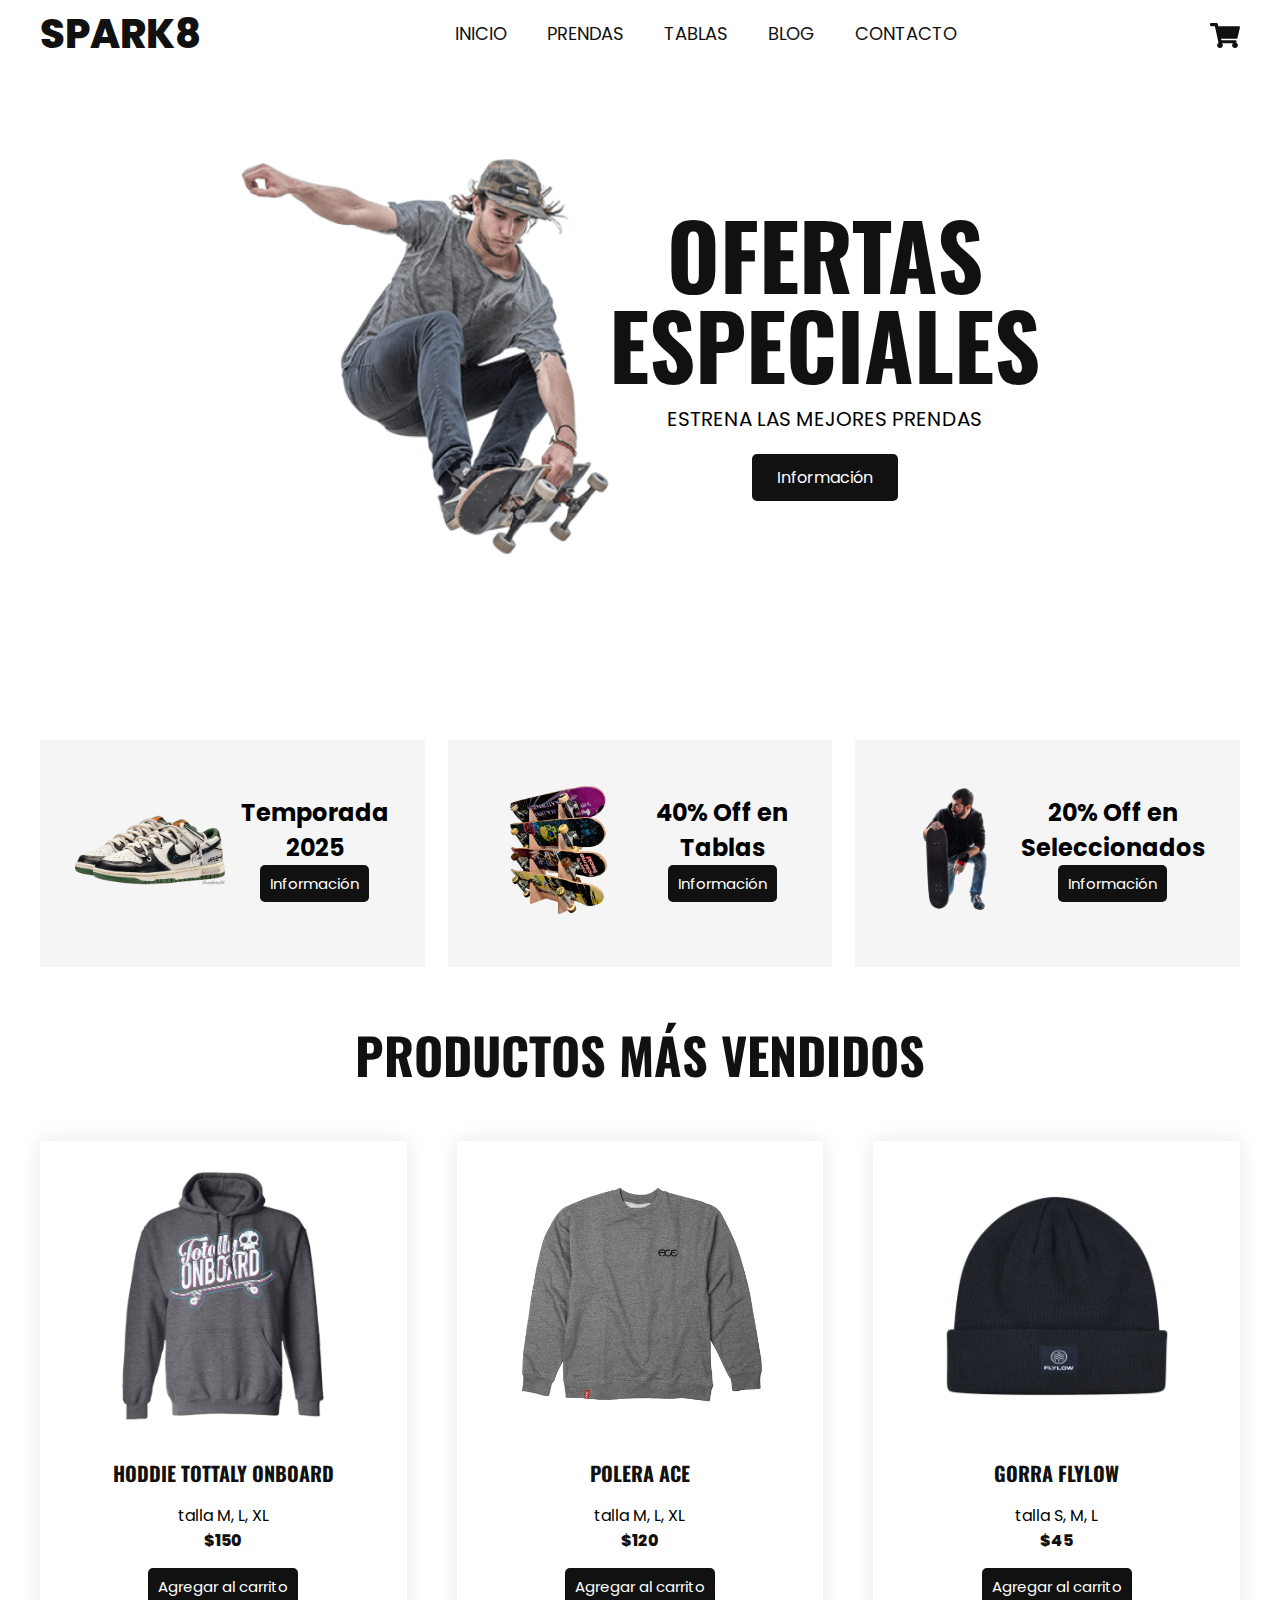
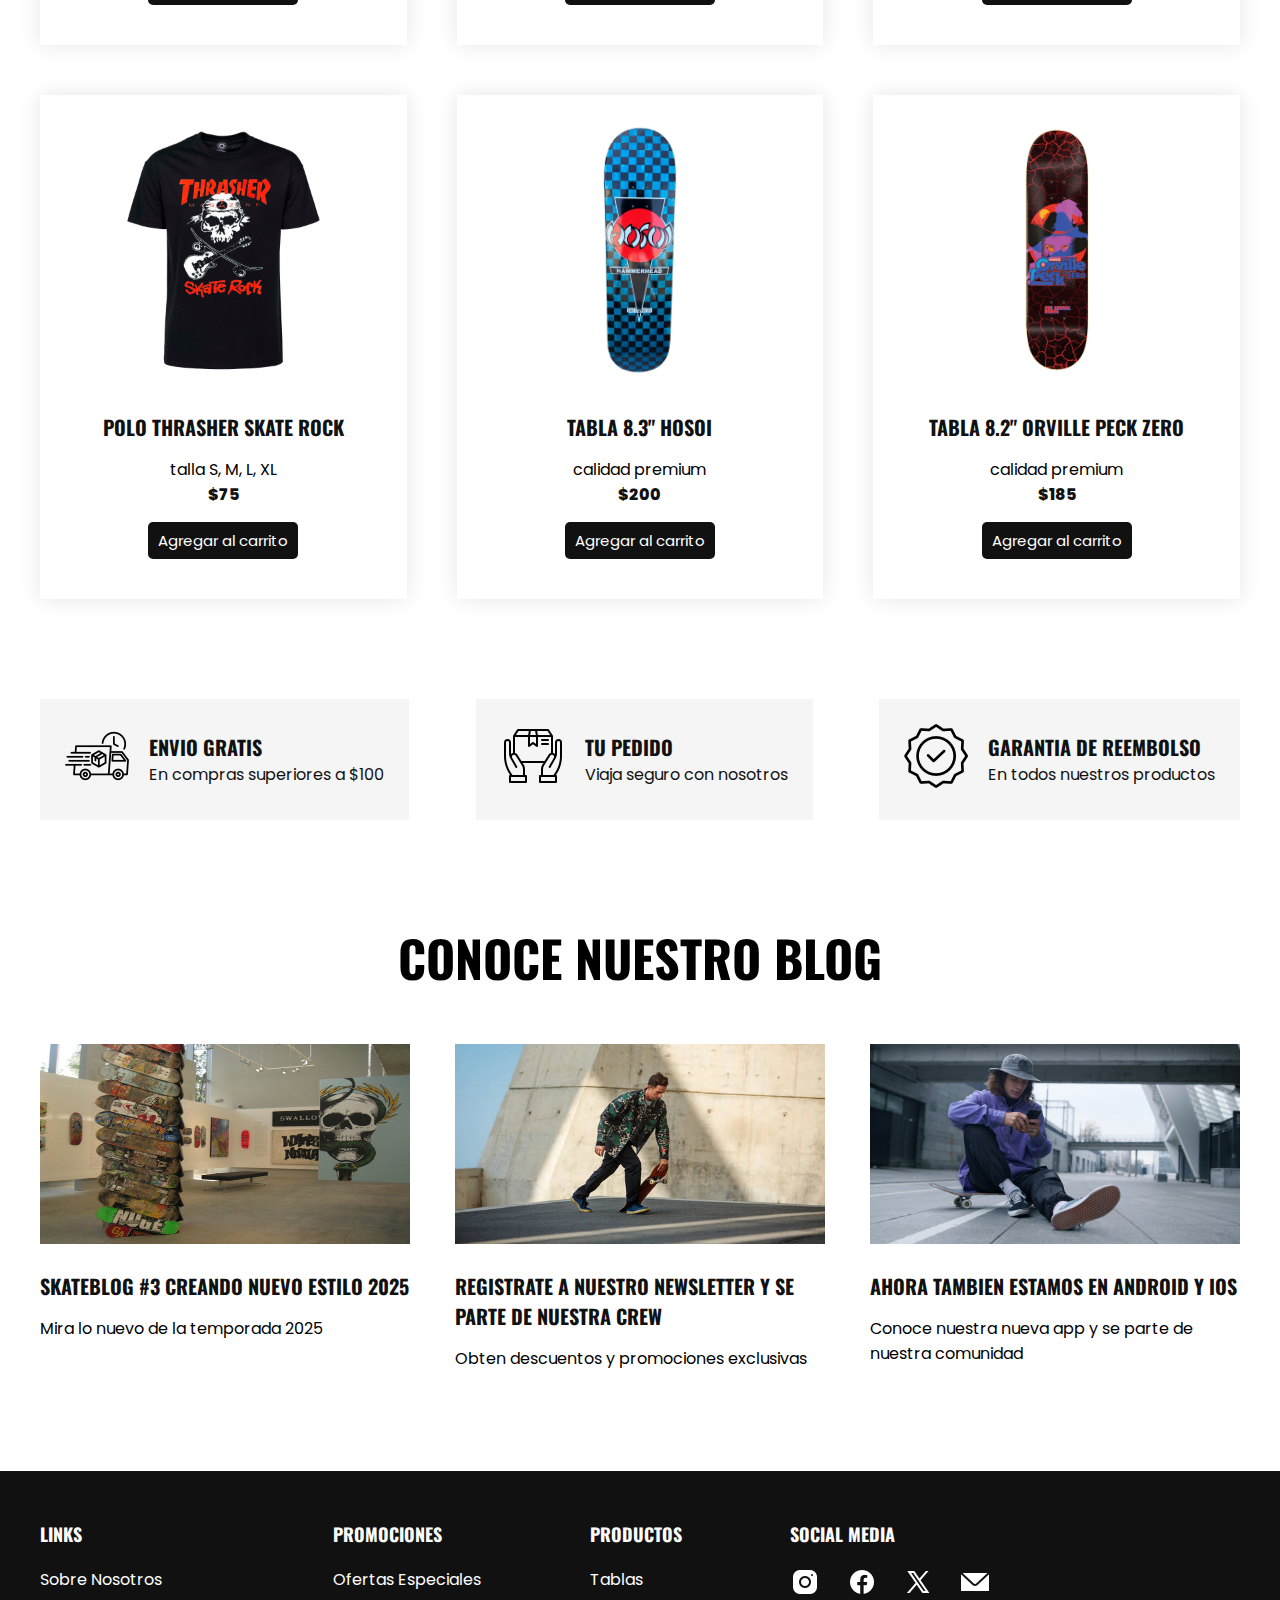
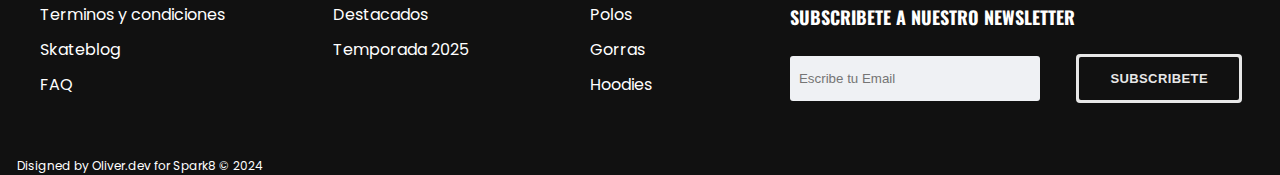
==== index.html @ 99cf5914 "primer commit" ====
<!DOCTYPE html>
<html data-bs-theme="light" lang="es">

<head>
    <meta charset="utf-8">
    <meta name="viewport" content="width=device-width, initial-scale=1.0, shrink-to-fit=no">
    <title>Tienda Skater Spark8</title>
    <link rel="stylesheet" href="/assets/bootstrap/css/bootstrap.min.css">
    <link rel="stylesheet" href="https://cdn.reflowhq.com/v2/toolkit.min.css">
    <link rel="stylesheet" href="/assets/css/styles.min.css">
    <link rel="stylesheet" href="https://cdnjs.cloudflare.com/ajax/libs/font-awesome/5.15.3/css/all.min.css">
</head>

<body>
    <header class="header">
        <div class="container menu"><a href="#" class="logo">Spark8</a><input type="checkbox" id="menu"><label
                for="menu"><img alt="menu" class="menu-icono"
                    src="/assets/img/menu.png?h=c4a8146c664221481c56585c663ed16e"></label>
            <nav class="navbar">
                <ul>
                    <li><a href="/index.html">Inicio</a></li>
                    <li><a href="/categoria/prendas.html">Prendas</a></li>
                    <li><a href="/categoria/tablas.html">Tablas</a></li>
                    <li><a href="#">Blog</a></li>
                    <li><a href="#">Contacto</a></li>
                </ul>
            </nav>
            <div>
                <ul>
                    <li class="submenu"><img src="/assets/img/car.svg?h=eb96ebd3ec2fdc50802e5269a2bd89b6"
                            id="img-carrito" alt="carrito">
                        <div id="carrito">
                            <div>
                                <table class="lista-carrito" id="lista-carrito">
                                    <thead>
                                        <tr>
                                            <th>Producto</th>
                                            <th>Nombre</th>
                                            <th>Precio</th>
                                            <th>Quitar</th>
                                        </tr>
                                    </thead>
                                    <tbody></tbody>
                                </table>
                            </div><a href="#" id="vaciar-carrito" class="btn-2">Vaciar Carrito</a>
                        </div>
                    </li>
                </ul>
            </div>
        </div>
        <div class="container header-content">
            <div class="header-img"><img src="/assets/img/right.png?h=c4a8146c664221481c56585c663ed16e" alt=""></div>
            <div class="header-text">
                <h1>Ofertas Especiales</h1>
                <p>Estrena las mejores prendas</p><a href="#" class="btn-1">Información</a>
            </div>
        </div>
    </header>
    <section class="ofert container">
        <div class="ofert-1">
            <div class="ofert-img"><img src="/assets/img/f1.png?h=c4a8146c664221481c56585c663ed16e" alt=""></div>
            <div class="ofert-text">
                <h2>Temporada 2025</h2><a href="#" class="btn-2">Información</a>
            </div>
        </div>
        <div class="ofert-1">
            <div class="ofert-img"><img src="/assets/img/f2.png?h=c4a8146c664221481c56585c663ed16e" alt=""></div>
            <div class="ofert-text">
                <h2>40% Off en Tablas</h2><a href="#" class="btn-2">Información</a>
            </div>
        </div>
        <div class="ofert-1">
            <div class="ofert-img"><img src="/assets/img/f3.png?h=c4a8146c664221481c56585c663ed16e" alt=""></div>
            <div class="ofert-text">
                <h2>20% Off en Seleccionados</h2><a href="#" class="btn-2">Información</a>
            </div>
        </div>
    </section>
    <main class="products container" id="lista-1">
        <h2>Productos Más Vendidos</h2>
        <div class="product-content">
            <div class="product"><a href="./categoria/prendas/producto/totally-onboard.html"><img src="/assets/img/1.png?h=eb96ebd3ec2fdc50802e5269a2bd89b6" alt=""></a>
                <div class="product-txt">
                    <h3>hoddie tottaly onboard</h3>
                    <p>talla M, L, XL</p>
                    <p class="precio">$150</p><a href="#" class="agregar-carrito btn-2" data-id="1">Agregar al
                        carrito</a>
                </div>
            </div>
            <div class="product"><a href="/categoria/prendas/ace.html"><img src="/assets/img/2.png?h=eb96ebd3ec2fdc50802e5269a2bd89b6" alt=""></a>
                <div class="product-txt">
                    <h3>polera ace</h3>
                    <p>talla M, L, XL</p>
                    <p class="precio">$120</p><a href="#" class="agregar-carrito btn-2" data-id="2">Agregar al
                        carrito</a>
                </div>
            </div>
            <div class="product"><a href="/categoria/prendas/flylow.html"><img src="/assets/img/3.png?h=eb96ebd3ec2fdc50802e5269a2bd89b6" alt=""></a>
                <div class="product-txt">
                    <h3>gorra flylow</h3>
                    <p>talla S, M, L</p>
                    <p class="precio">$45</p><a href="#" class="agregar-carrito btn-2" data-id="3">Agregar al
                        carrito</a>
                </div>
            </div>
            <div class="product"><a href="/categoria/prendas/thrasher.html"><img src="/assets/img/4.png?h=eb96ebd3ec2fdc50802e5269a2bd89b6" alt=""></a>
                <div class="product-txt">
                    <h3>polo thrasher skate rock</h3>
                    <p>talla S, M, L, XL</p>
                    <p class="precio">$75</p><a href="#" class="agregar-carrito btn-2" data-id="4">Agregar al
                        carrito</a>
                </div>
            </div>
            <div class="product"><a href="/categoria/tablas/hosoi.html"><img src="/assets/img/5.png?h=eb96ebd3ec2fdc50802e5269a2bd89b6" alt=""></a>
                <div class="product-txt">
                    <h3>Tabla 8.3" hosoi</h3>
                    <p>calidad premium</p>
                    <p class="precio">$200</p><a href="#" class="agregar-carrito btn-2" data-id="5">Agregar al
                        carrito</a>
                </div>
            </div>
            <div class="product"><a href="/categoria/tablas/orville-peck-zero.html"><img src="/assets/img/6.png?h=eb96ebd3ec2fdc50802e5269a2bd89b6" alt=""></a>
                <div class="product-txt">
                    <h3>tabla 8.2" orville peck zero</h3>
                    <p>calidad premium</p>
                    <p class="precio">$185</p><a href="#" class="agregar-carrito btn-2" data-id="6">Agregar al
                        carrito</a>
                </div>
            </div>
        </div>
    </main>
    <section class="icons container">
        <div class="icon-1">
            <div class="icon-img"><img src="/assets/img/i1.png?h=c4a8146c664221481c56585c663ed16e" alt=""></div>
            <div class="icon-txt">
                <h4>Envio Gratis</h4>
                <p>En compras superiores a $100</p>
            </div>
        </div>
        <div class="icon-1">
            <div class="icon-img"><img src="/assets/img/i2.png?h=c4a8146c664221481c56585c663ed16e" alt=""></div>
            <div class="icon-txt">
                <h4>Tu Pedido</h4>
                <p>Viaja seguro con nosotros</p>
            </div>
        </div>
        <div class="icon-1">
            <div class="icon-img"><img src="/assets/img/i3.png?h=c4a8146c664221481c56585c663ed16e" alt=""></div>
            <div class="icon-txt">
                <h4>Garantia de Reembolso</h4>
                <p>En todos nuestros productos </p>
            </div>
        </div>
    </section>
    <h2 class="text-uppercase">CONOCE NUESTRO BLOG</h2>
    <section class="blog container">
        <div class="blog-1"><img src="/assets/img/b1.jpg?h=eb96ebd3ec2fdc50802e5269a2bd89b6" alt="">
            <h3>Skateblog #3 Creando nuevo estilo 2025</h3>
            <p>Mira lo nuevo de la temporada 2025</p>
        </div>
        <div class="blog-1"><img src="/assets/img/b2.jpg?h=eb96ebd3ec2fdc50802e5269a2bd89b6" alt="">
            <h3>Registrate a nuestro Newsletter y se parte de nuestra Crew</h3>
            <p>Obten descuentos y promociones exclusivas</p>
        </div>
        <div class="blog-1"><img src="/assets/img/b3.jpg?h=eb96ebd3ec2fdc50802e5269a2bd89b6" alt="">
            <h3>Ahora tambien estamos en Android y IOS</h3>
            <p>Conoce nuestra nueva app y se parte de nuestra comunidad</p>
        </div>
    </section>
    <footer class="footer">
        <div class="container footer-content">
            <div class="link">
                <h3>Links</h3>
                <ul>
                    <li><a href="#">Sobre Nosotros</a></li>
                    <li><a href="#">Terminos y condiciones</a></li>
                    <li><a href="#">Skateblog</a></li>
                    <li><a href="#">FAQ</a></li>
                </ul>
            </div>
            <div class="link">
                <h3>Promociones</h3>
                <ul>
                    <li><a href="#">Ofertas Especiales</a></li>
                    <li><a href="#">Destacados</a></li>
                    <li><a href="#">Temporada 2025</a></li>
                </ul>
            </div>
            <div class="link">
                <h3>Productos</h3>
                <ul>
                    <li><a href="#">Tablas</a></li>
                    <li><a href="#">Polos</a></li>
                    <li><a href="#">Gorras</a></li>
                    <li><a href="#">Hoodies</a></li>
                </ul>
            </div>
            <div class="link-social">
                <h3>Social Media</h3>
                <ul>
                    <li><img src="/assets/img/icon-instagram.png?h=c4a8146c664221481c56585c663ed16e"></li>
                    <li><img src="/assets/img/icon-facebook.png?h=c4a8146c664221481c56585c663ed16e"></li>
                    <li><img src="/assets/img/icon-x.png?h=c4a8146c664221481c56585c663ed16e"></li>
                    <li><img src="/assets/img/icon-mail.png?h=c4a8146c664221481c56585c663ed16e"></li>
                </ul>
                <div class="newsletter-subscribe">
                    <div class="container">
                        <div class="intro">
                            <h2 class="text-center">Subscribete a nuestro Newsletter</h2>
                        </div>
                        <form class="form-inline" method="post">
                            <div class="form-group"><input class="form-control form-control" type="email" name="email"
                                    placeholder="Escribe tu Email"></div>
                            <div class="form-group"><button class="btn btn-primary" type="submit">Subscribete</button>
                            </div>
                        </form>
                    </div>
                </div>
            </div>
        </div>
        <p style="padding-left: 17px;">Disigned by Oliver.dev for Spark8 © 2024</p>
    </footer>
    <script src="https://cdn.jsdelivr.net/npm/bootstrap@5.3.3/dist/js/bootstrap.bundle.min.js"></script>
    <script src="https://cdn.reflowhq.com/v2/toolkit.min.js"></script>
    <script src="/assets/js/script.min.js"></script>
</body>

</html>
---- assets/css/styles.min.css ----
@font-face {
    font-family: Oswald;
    src: url(/assets/fonts/Oswald-fafe422ad35a4bba7c9f3a3d088aaa42.woff2?h=5818c26555b50802b0b2ef7f00a24844) format("woff2");
    font-weight: 400;
    font-style: normal;
    font-display: swap;
    unicode-range: U+0460-052F, U+1C80-1C88, U+20B4, U+2DE0-2DFF, U+A640-A69F,
        U+FE2E-FE2F;
}

@font-face {
    font-family: Oswald;
    src: url(/assets/fonts/Oswald-10ddbe5d5668bad7025e1e64c06a0ee9.woff2?h=5818c26555b50802b0b2ef7f00a24844) format("woff2");
    font-weight: 400;
    font-style: normal;
    font-display: swap;
    unicode-range: U+0301, U+0400-045F, U+0490-0491, U+04B0-04B1, U+2116;
}

@font-face {
    font-family: Oswald;
    src: url(/assets/fonts/Oswald-4d017f133249234e12b8341b5094ca9d.woff2?h=5818c26555b50802b0b2ef7f00a24844) format("woff2");
    font-weight: 400;
    font-style: normal;
    font-display: swap;
    unicode-range: U+0102-0103, U+0110-0111, U+0128-0129, U+0168-0169, U+01A0-01A1,
        U+01AF-01B0, U+0300-0301, U+0303-0304, U+0308-0309, U+0323, U+0329,
        U+1EA0-1EF9, U+20AB;
}

@font-face {
    font-family: Oswald;
    src: url(/assets/fonts/Oswald-c828d63133e0580c673d5e339c8054f3.woff2?h=5818c26555b50802b0b2ef7f00a24844) format("woff2");
    font-weight: 400;
    font-style: normal;
    font-display: swap;
    unicode-range: U+0100-02AF, U+0304, U+0308, U+0329, U+1E00-1E9F, U+1EF2-1EFF,
        U+2020, U+20A0-20AB, U+20AD-20C0, U+2113, U+2C60-2C7F, U+A720-A7FF;
}

@font-face {
    font-family: Oswald;
    src: url(/assets/fonts/Oswald-7d143427d02fddbfae07fa7ca6121970.woff2?h=5818c26555b50802b0b2ef7f00a24844) format("woff2");
    font-weight: 400;
    font-style: normal;
    font-display: swap;
    unicode-range: U+0000-00FF, U+0131, U+0152-0153, U+02BB-02BC, U+02C6, U+02DA,
        U+02DC, U+0304, U+0308, U+0329, U+2000-206F, U+2074, U+20AC, U+2122, U+2191,
        U+2193, U+2212, U+2215, U+FEFF, U+FFFD;
}

@font-face {
    font-family: Oswald;
    src: url(/assets/fonts/Oswald-fafe422ad35a4bba7c9f3a3d088aaa42.woff2?h=5818c26555b50802b0b2ef7f00a24844) format("woff2");
    font-weight: 500;
    font-style: normal;
    font-display: swap;
    unicode-range: U+0460-052F, U+1C80-1C88, U+20B4, U+2DE0-2DFF, U+A640-A69F,
        U+FE2E-FE2F;
}

@font-face {
    font-family: Oswald;
    src: url(/assets/fonts/Oswald-10ddbe5d5668bad7025e1e64c06a0ee9.woff2?h=5818c26555b50802b0b2ef7f00a24844) format("woff2");
    font-weight: 500;
    font-style: normal;
    font-display: swap;
    unicode-range: U+0301, U+0400-045F, U+0490-0491, U+04B0-04B1, U+2116;
}

@font-face {
    font-family: Oswald;
    src: url(/assets/fonts/Oswald-4d017f133249234e12b8341b5094ca9d.woff2?h=5818c26555b50802b0b2ef7f00a24844) format("woff2");
    font-weight: 500;
    font-style: normal;
    font-display: swap;
    unicode-range: U+0102-0103, U+0110-0111, U+0128-0129, U+0168-0169, U+01A0-01A1,
        U+01AF-01B0, U+0300-0301, U+0303-0304, U+0308-0309, U+0323, U+0329,
        U+1EA0-1EF9, U+20AB;
}

@font-face {
    font-family: Oswald;
    src: url(/assets/fonts/Oswald-c828d63133e0580c673d5e339c8054f3.woff2?h=5818c26555b50802b0b2ef7f00a24844) format("woff2");
    font-weight: 500;
    font-style: normal;
    font-display: swap;
    unicode-range: U+0100-02AF, U+0304, U+0308, U+0329, U+1E00-1E9F, U+1EF2-1EFF,
        U+2020, U+20A0-20AB, U+20AD-20C0, U+2113, U+2C60-2C7F, U+A720-A7FF;
}

@font-face {
    font-family: Oswald;
    src: url(/assets/fonts/Oswald-7d143427d02fddbfae07fa7ca6121970.woff2?h=5818c26555b50802b0b2ef7f00a24844) format("woff2");
    font-weight: 500;
    font-style: normal;
    font-display: swap;
    unicode-range: U+0000-00FF, U+0131, U+0152-0153, U+02BB-02BC, U+02C6, U+02DA,
        U+02DC, U+0304, U+0308, U+0329, U+2000-206F, U+2074, U+20AC, U+2122, U+2191,
        U+2193, U+2212, U+2215, U+FEFF, U+FFFD;
}

@font-face {
    font-family: Oswald;
    src: url(/assets/fonts/Oswald-fafe422ad35a4bba7c9f3a3d088aaa42.woff2?h=5818c26555b50802b0b2ef7f00a24844) format("woff2");
    font-weight: 600;
    font-style: normal;
    font-display: swap;
    unicode-range: U+0460-052F, U+1C80-1C88, U+20B4, U+2DE0-2DFF, U+A640-A69F,
        U+FE2E-FE2F;
}

@font-face {
    font-family: Oswald;
    src: url(/assets/fonts/Oswald-10ddbe5d5668bad7025e1e64c06a0ee9.woff2?h=5818c26555b50802b0b2ef7f00a24844) format("woff2");
    font-weight: 600;
    font-style: normal;
    font-display: swap;
    unicode-range: U+0301, U+0400-045F, U+0490-0491, U+04B0-04B1, U+2116;
}

@font-face {
    font-family: Oswald;
    src: url(/assets/fonts/Oswald-4d017f133249234e12b8341b5094ca9d.woff2?h=5818c26555b50802b0b2ef7f00a24844) format("woff2");
    font-weight: 600;
    font-style: normal;
    font-display: swap;
    unicode-range: U+0102-0103, U+0110-0111, U+0128-0129, U+0168-0169, U+01A0-01A1,
        U+01AF-01B0, U+0300-0301, U+0303-0304, U+0308-0309, U+0323, U+0329,
        U+1EA0-1EF9, U+20AB;
}

@font-face {
    font-family: Oswald;
    src: url(/assets/fonts/Oswald-c828d63133e0580c673d5e339c8054f3.woff2?h=5818c26555b50802b0b2ef7f00a24844) format("woff2");
    font-weight: 600;
    font-style: normal;
    font-display: swap;
    unicode-range: U+0100-02AF, U+0304, U+0308, U+0329, U+1E00-1E9F, U+1EF2-1EFF,
        U+2020, U+20A0-20AB, U+20AD-20C0, U+2113, U+2C60-2C7F, U+A720-A7FF;
}

@font-face {
    font-family: Oswald;
    src: url(/assets/fonts/Oswald-7d143427d02fddbfae07fa7ca6121970.woff2?h=5818c26555b50802b0b2ef7f00a24844) format("woff2");
    font-weight: 600;
    font-style: normal;
    font-display: swap;
    unicode-range: U+0000-00FF, U+0131, U+0152-0153, U+02BB-02BC, U+02C6, U+02DA,
        U+02DC, U+0304, U+0308, U+0329, U+2000-206F, U+2074, U+20AC, U+2122, U+2191,
        U+2193, U+2212, U+2215, U+FEFF, U+FFFD;
}

@font-face {
    font-family: Oswald;
    src: url(/assets/fonts/Oswald-fafe422ad35a4bba7c9f3a3d088aaa42.woff2?h=5818c26555b50802b0b2ef7f00a24844) format("woff2");
    font-weight: 700;
    font-style: normal;
    font-display: swap;
    unicode-range: U+0460-052F, U+1C80-1C88, U+20B4, U+2DE0-2DFF, U+A640-A69F,
        U+FE2E-FE2F;
}

@font-face {
    font-family: Oswald;
    src: url(/assets/fonts/Oswald-10ddbe5d5668bad7025e1e64c06a0ee9.woff2?h=5818c26555b50802b0b2ef7f00a24844) format("woff2");
    font-weight: 700;
    font-style: normal;
    font-display: swap;
    unicode-range: U+0301, U+0400-045F, U+0490-0491, U+04B0-04B1, U+2116;
}

@font-face {
    font-family: Oswald;
    src: url(/assets/fonts/Oswald-4d017f133249234e12b8341b5094ca9d.woff2?h=5818c26555b50802b0b2ef7f00a24844) format("woff2");
    font-weight: 700;
    font-style: normal;
    font-display: swap;
    unicode-range: U+0102-0103, U+0110-0111, U+0128-0129, U+0168-0169, U+01A0-01A1,
        U+01AF-01B0, U+0300-0301, U+0303-0304, U+0308-0309, U+0323, U+0329,
        U+1EA0-1EF9, U+20AB;
}

@font-face {
    font-family: Oswald;
    src: url(/assets/fonts/Oswald-c828d63133e0580c673d5e339c8054f3.woff2?h=5818c26555b50802b0b2ef7f00a24844) format("woff2");
    font-weight: 700;
    font-style: normal;
    font-display: swap;
    unicode-range: U+0100-02AF, U+0304, U+0308, U+0329, U+1E00-1E9F, U+1EF2-1EFF,
        U+2020, U+20A0-20AB, U+20AD-20C0, U+2113, U+2C60-2C7F, U+A720-A7FF;
}

@font-face {
    font-family: Oswald;
    src: url(/assets/fonts/Oswald-7d143427d02fddbfae07fa7ca6121970.woff2?h=5818c26555b50802b0b2ef7f00a24844) format("woff2");
    font-weight: 700;
    font-style: normal;
    font-display: swap;
    unicode-range: U+0000-00FF, U+0131, U+0152-0153, U+02BB-02BC, U+02C6, U+02DA,
        U+02DC, U+0304, U+0308, U+0329, U+2000-206F, U+2074, U+20AC, U+2122, U+2191,
        U+2193, U+2212, U+2215, U+FEFF, U+FFFD;
}

@font-face {
    font-family: Poppins;
    src: url(/assets/fonts/Poppins-ff298a8d30dfb26bde7810bdf73a45c2.woff2?h=5818c26555b50802b0b2ef7f00a24844) format("woff2");
    font-weight: 400;
    font-style: normal;
    font-display: swap;
    unicode-range: U+0100-02AF, U+0304, U+0308, U+0329, U+1E00-1E9F, U+1EF2-1EFF,
        U+2020, U+20A0-20AB, U+20AD-20C0, U+2113, U+2C60-2C7F, U+A720-A7FF;
}

@font-face {
    font-family: Poppins;
    src: url(/assets/fonts/Poppins-808a7fadde2803377986dfbbb8700b6a.woff2?h=5818c26555b50802b0b2ef7f00a24844) format("woff2");
    font-weight: 400;
    font-style: normal;
    font-display: swap;
    unicode-range: U+0000-00FF, U+0131, U+0152-0153, U+02BB-02BC, U+02C6, U+02DA,
        U+02DC, U+0304, U+0308, U+0329, U+2000-206F, U+2074, U+20AC, U+2122, U+2191,
        U+2193, U+2212, U+2215, U+FEFF, U+FFFD;
}

@font-face {
    font-family: Poppins;
    src: url(/assets/fonts/Poppins-ef135d0de86ba8c8b295cc385739fc51.woff2?h=5818c26555b50802b0b2ef7f00a24844) format("woff2");
    font-weight: 500;
    font-style: normal;
    font-display: swap;
    unicode-range: U+0100-02AF, U+0304, U+0308, U+0329, U+1E00-1E9F, U+1EF2-1EFF,
        U+2020, U+20A0-20AB, U+20AD-20C0, U+2113, U+2C60-2C7F, U+A720-A7FF;
}

@font-face {
    font-family: Poppins;
    src: url(/assets/fonts/Poppins-3d4504fc5fcc830d255669197b50b940.woff2?h=5818c26555b50802b0b2ef7f00a24844) format("woff2");
    font-weight: 500;
    font-style: normal;
    font-display: swap;
    unicode-range: U+0000-00FF, U+0131, U+0152-0153, U+02BB-02BC, U+02C6, U+02DA,
        U+02DC, U+0304, U+0308, U+0329, U+2000-206F, U+2074, U+20AC, U+2122, U+2191,
        U+2193, U+2212, U+2215, U+FEFF, U+FFFD;
}

@font-face {
    font-family: Poppins;
    src: url(/assets/fonts/Poppins-76128d4e67ec80f418286ecb685a4046.woff2?h=5818c26555b50802b0b2ef7f00a24844) format("woff2");
    font-weight: 600;
    font-style: normal;
    font-display: swap;
    unicode-range: U+0100-02AF, U+0304, U+0308, U+0329, U+1E00-1E9F, U+1EF2-1EFF,
        U+2020, U+20A0-20AB, U+20AD-20C0, U+2113, U+2C60-2C7F, U+A720-A7FF;
}

@font-face {
    font-family: Poppins;
    src: url(/assets/fonts/Poppins-423c5903c9805abb8dbaa48fba202caa.woff2?h=5818c26555b50802b0b2ef7f00a24844) format("woff2");
    font-weight: 600;
    font-style: normal;
    font-display: swap;
    unicode-range: U+0000-00FF, U+0131, U+0152-0153, U+02BB-02BC, U+02C6, U+02DA,
        U+02DC, U+0304, U+0308, U+0329, U+2000-206F, U+2074, U+20AC, U+2122, U+2191,
        U+2193, U+2212, U+2215, U+FEFF, U+FFFD;
}

@font-face {
    font-family: Poppins;
    src: url(/assets/fonts/Poppins-e32253b9016aafa3e9ab936211901dab.woff2?h=5818c26555b50802b0b2ef7f00a24844) format("woff2");
    font-weight: 700;
    font-style: normal;
    font-display: swap;
    unicode-range: U+0100-02AF, U+0304, U+0308, U+0329, U+1E00-1E9F, U+1EF2-1EFF,
        U+2020, U+20A0-20AB, U+20AD-20C0, U+2113, U+2C60-2C7F, U+A720-A7FF;
}

@font-face {
    font-family: Poppins;
    src: url(/assets/fonts/Poppins-0a7b3a9e4bd70125b19dcb8851bf6227.woff2?h=5818c26555b50802b0b2ef7f00a24844) format("woff2");
    font-weight: 700;
    font-style: normal;
    font-display: swap;
    unicode-range: U+0000-00FF, U+0131, U+0152-0153, U+02BB-02BC, U+02C6, U+02DA,
        U+02DC, U+0304, U+0308, U+0329, U+2000-206F, U+2074, U+20AC, U+2122, U+2191,
        U+2193, U+2212, U+2215, U+FEFF, U+FFFD;
}

@font-face {
    font-family: Poppins;
    src: url(/assets/fonts/Poppins-ac964f4851bddcb45ffdc05e8a871ee6.woff2?h=5818c26555b50802b0b2ef7f00a24844) format("woff2");
    font-weight: 800;
    font-style: normal;
    font-display: swap;
    unicode-range: U+0100-02AF, U+0304, U+0308, U+0329, U+1E00-1E9F, U+1EF2-1EFF,
        U+2020, U+20A0-20AB, U+20AD-20C0, U+2113, U+2C60-2C7F, U+A720-A7FF;
}

@font-face {
    font-family: Poppins;
    src: url(/assets/fonts/Poppins-cd41308b36a56094f6fe209a02995d53.woff2?h=5818c26555b50802b0b2ef7f00a24844) format("woff2");
    font-weight: 800;
    font-style: normal;
    font-display: swap;
    unicode-range: U+0000-00FF, U+0131, U+0152-0153, U+02BB-02BC, U+02C6, U+02DA,
        U+02DC, U+0304, U+0308, U+0329, U+2000-206F, U+2074, U+20AC, U+2122, U+2191,
        U+2193, U+2212, U+2215, U+FEFF, U+FFFD;
}

.bs-icon {
    --bs-icon-size: 0.75rem;
    display: flex;
    flex-shrink: 0;
    justify-content: center;
    align-items: center;
    font-size: var(--bs-icon-size);
    width: calc(var(--bs-icon-size) * 2);
    height: calc(var(--bs-icon-size) * 2);
    color: var(--bs-primary);
}

.bs-icon-xs {
    --bs-icon-size: 1rem;
    width: calc(var(--bs-icon-size) * 1.5);
    height: calc(var(--bs-icon-size) * 1.5);
}

.bs-icon-sm {
    --bs-icon-size: 1rem;
}

.bs-icon-md {
    --bs-icon-size: 1.5rem;
}

.bs-icon-lg {
    --bs-icon-size: 2rem;
}

.bs-icon-xl {
    --bs-icon-size: 2.5rem;
}

.bs-icon.bs-icon-primary {
    color: var(--bs-white);
    background: var(--bs-primary);
}

.bs-icon.bs-icon-primary-light {
    color: var(--bs-primary);
    background: rgba(var(--bs-primary-rgb), 0.2);
}

.bs-icon.bs-icon-semi-white {
    color: var(--bs-primary);
    background: rgba(255, 255, 255, 0.5);
}

.bs-icon.bs-icon-rounded {
    border-radius: 0.5rem;
}

.bs-icon.bs-icon-circle {
    border-radius: 50%;
}

.fit-cover {
    object-fit: cover;
}
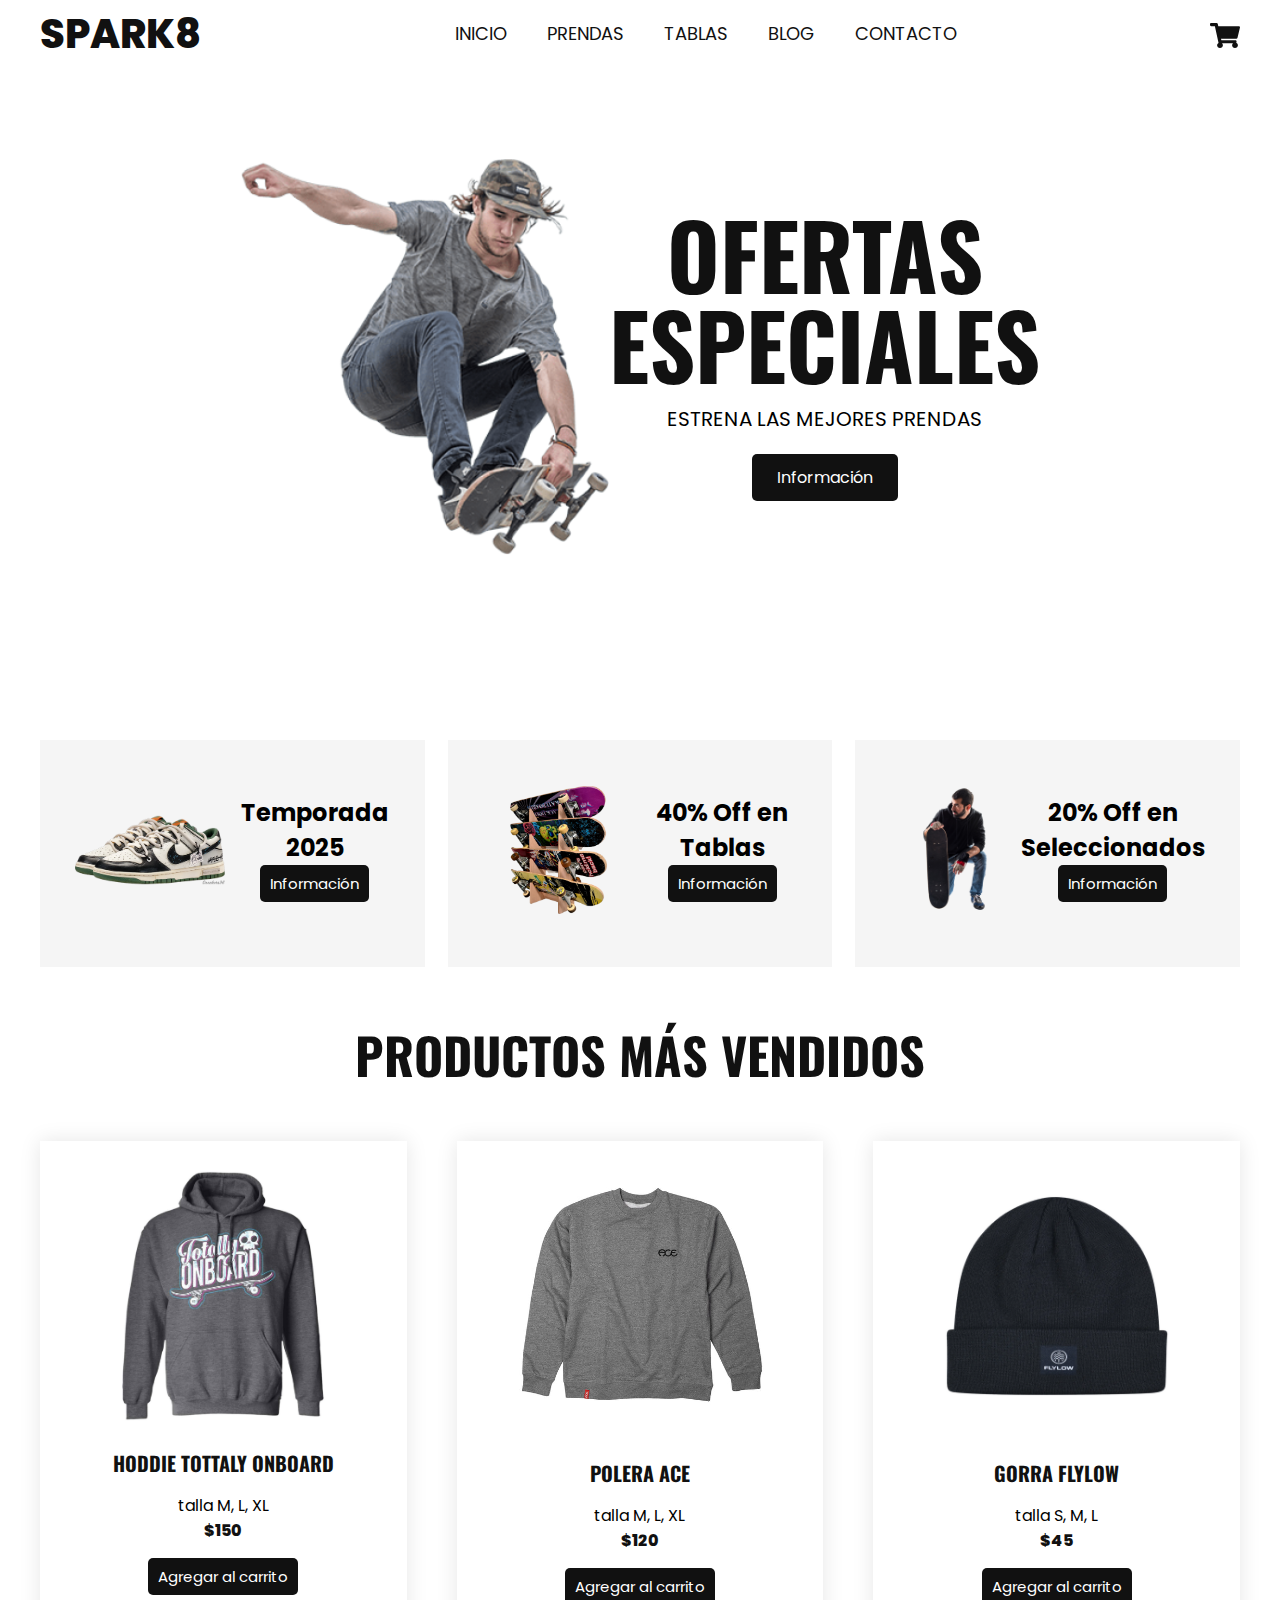
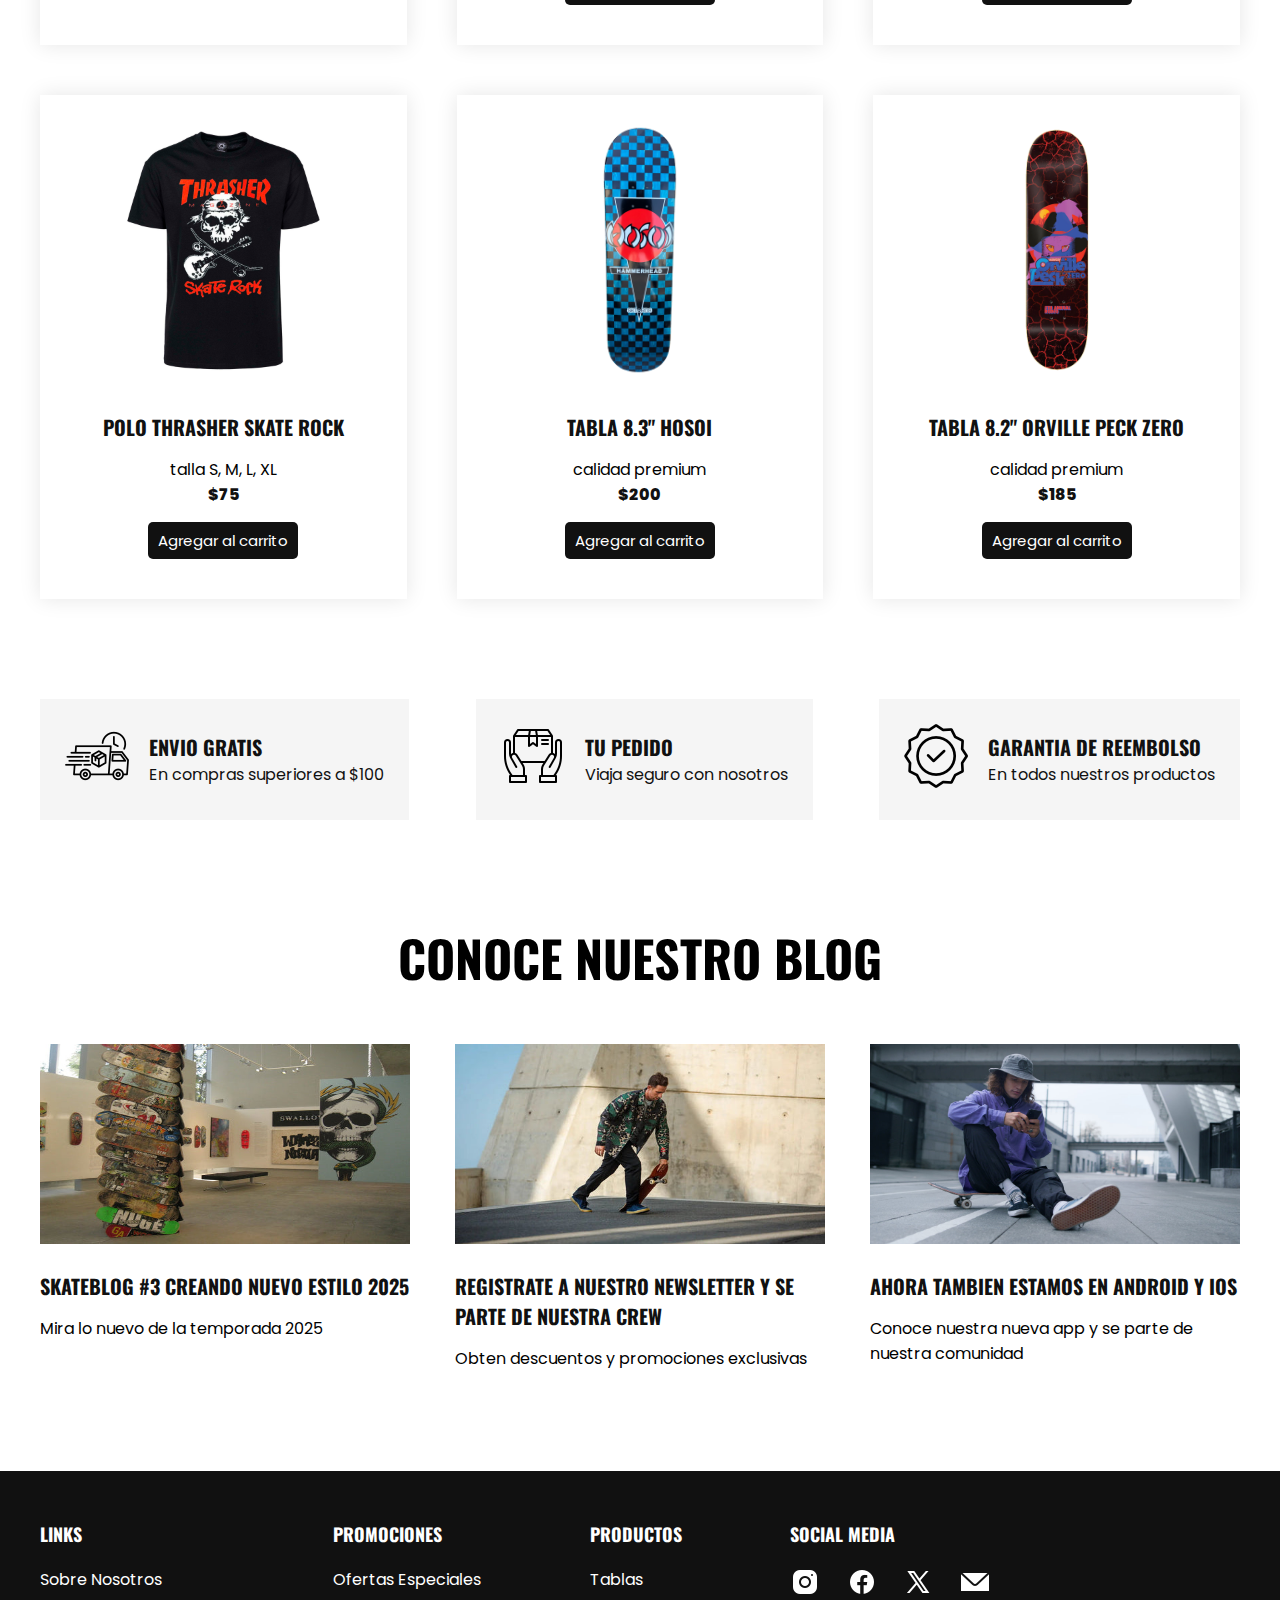
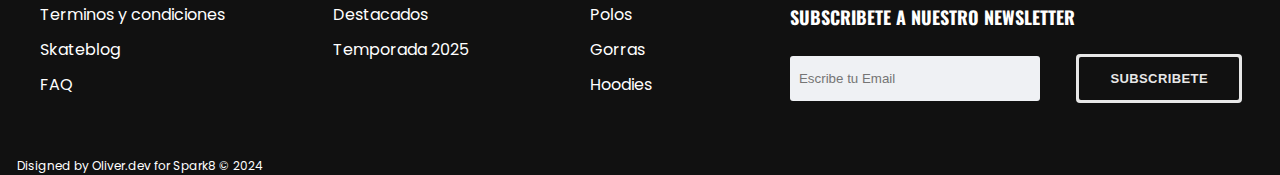
==== commit 40f489fd: "minor fixes" ====
--- a/index.html
+++ b/index.html
@@ -5,17 +5,22 @@
     <meta charset="utf-8">
     <meta name="viewport" content="width=device-width, initial-scale=1.0, shrink-to-fit=no">
     <title>Tienda Skater Spark8</title>
-    <link rel="stylesheet" href="/assets/bootstrap/css/bootstrap.min.css">
+    <link rel="stylesheet" href="assets/bootstrap/css/bootstrap.min.css">
     <link rel="stylesheet" href="https://cdn.reflowhq.com/v2/toolkit.min.css">
-    <link rel="stylesheet" href="/assets/css/styles.min.css">
+    <link rel="stylesheet" href="assets/css/styles.min.css">
     <link rel="stylesheet" href="https://cdnjs.cloudflare.com/ajax/libs/font-awesome/5.15.3/css/all.min.css">
+    <link rel="apple-touch-icon" sizes="180x180" href="/favicon/apple-touch-icon.png">
+    <link rel="icon" type="image/png" sizes="32x32" href="/favicon/favicon-32x32.png">
+    <link rel="icon" type="image/png" sizes="16x16" href="/favicon/favicon-16x16.png">
+    <link rel="manifest" href="/favicon/site.webmanifest">
+    <link rel="icon" href="favicon.ico">
 </head>
 
 <body>
     <header class="header">
-        <div class="container menu"><a href="#" class="logo">Spark8</a><input type="checkbox" id="menu"><label
+        <div class="container menu"><a href="index.html" class="logo">Spark8</a><input type="checkbox" id="menu"><label
                 for="menu"><img alt="menu" class="menu-icono"
-                    src="/assets/img/menu.png?h=c4a8146c664221481c56585c663ed16e"></label>
+                    src="assets/img/menu.png?h=c4a8146c664221481c56585c663ed16e"></label>
             <nav class="navbar">
                 <ul>
                     <li><a href="/index.html">Inicio</a></li>
@@ -27,7 +32,7 @@
             </nav>
             <div>
                 <ul>
-                    <li class="submenu"><img src="/assets/img/car.svg?h=eb96ebd3ec2fdc50802e5269a2bd89b6"
+                    <li class="submenu"><img src="assets/img/car.svg?h=eb96ebd3ec2fdc50802e5269a2bd89b6"
                             id="img-carrito" alt="carrito">
                         <div id="carrito">
                             <div>
@@ -49,7 +54,7 @@
             </div>
         </div>
         <div class="container header-content">
-            <div class="header-img"><img src="/assets/img/right.png?h=c4a8146c664221481c56585c663ed16e" alt=""></div>
+            <div class="header-img"><img src="assets/img/right.png?h=c4a8146c664221481c56585c663ed16e" alt=""></div>
             <div class="header-text">
                 <h1>Ofertas Especiales</h1>
                 <p>Estrena las mejores prendas</p><a href="#" class="btn-1">Información</a>
@@ -58,19 +63,19 @@
     </header>
     <section class="ofert container">
         <div class="ofert-1">
-            <div class="ofert-img"><img src="/assets/img/f1.png?h=c4a8146c664221481c56585c663ed16e" alt=""></div>
+            <div class="ofert-img"><img src="assets/img/f1.png?h=c4a8146c664221481c56585c663ed16e" alt=""></div>
             <div class="ofert-text">
                 <h2>Temporada 2025</h2><a href="#" class="btn-2">Información</a>
             </div>
         </div>
         <div class="ofert-1">
-            <div class="ofert-img"><img src="/assets/img/f2.png?h=c4a8146c664221481c56585c663ed16e" alt=""></div>
+            <div class="ofert-img"><img src="assets/img/f2.png?h=c4a8146c664221481c56585c663ed16e" alt=""></div>
             <div class="ofert-text">
                 <h2>40% Off en Tablas</h2><a href="#" class="btn-2">Información</a>
             </div>
         </div>
         <div class="ofert-1">
-            <div class="ofert-img"><img src="/assets/img/f3.png?h=c4a8146c664221481c56585c663ed16e" alt=""></div>
+            <div class="ofert-img"><img src="assets/img/f3.png?h=c4a8146c664221481c56585c663ed16e" alt=""></div>
             <div class="ofert-text">
                 <h2>20% Off en Seleccionados</h2><a href="#" class="btn-2">Información</a>
             </div>
@@ -79,7 +84,7 @@
     <main class="products container" id="lista-1">
         <h2>Productos Más Vendidos</h2>
         <div class="product-content">
-            <div class="product"><a href="./categoria/prendas/producto/totally-onboard.html"><img src="/assets/img/1.png?h=eb96ebd3ec2fdc50802e5269a2bd89b6" alt=""></a>
+            <div class="product" onclick="window.open('categoria/prendas/producto/totally-onboard.html','_self')"><img src="assets/img/1.png?h=eb96ebd3ec2fdc50802e5269a2bd89b6" alt="" style="cursor: pointer;">
                 <div class="product-txt">
                     <h3>hoddie tottaly onboard</h3>
                     <p>talla M, L, XL</p>
@@ -87,7 +92,7 @@
                         carrito</a>
                 </div>
             </div>
-            <div class="product"><a href="/categoria/prendas/ace.html"><img src="/assets/img/2.png?h=eb96ebd3ec2fdc50802e5269a2bd89b6" alt=""></a>
+            <div class="product"><a href="/categoria/prendas/ace.html"><img src="assets/img/2.png?h=eb96ebd3ec2fdc50802e5269a2bd89b6" alt=""></a>
                 <div class="product-txt">
                     <h3>polera ace</h3>
                     <p>talla M, L, XL</p>
@@ -95,7 +100,7 @@
                         carrito</a>
                 </div>
             </div>
-            <div class="product"><a href="/categoria/prendas/flylow.html"><img src="/assets/img/3.png?h=eb96ebd3ec2fdc50802e5269a2bd89b6" alt=""></a>
+            <div class="product"><a href="/categoria/prendas/flylow.html"><img src="assets/img/3.png?h=eb96ebd3ec2fdc50802e5269a2bd89b6" alt=""></a>
                 <div class="product-txt">
                     <h3>gorra flylow</h3>
                     <p>talla S, M, L</p>
@@ -103,7 +108,7 @@
                         carrito</a>
                 </div>
             </div>
-            <div class="product"><a href="/categoria/prendas/thrasher.html"><img src="/assets/img/4.png?h=eb96ebd3ec2fdc50802e5269a2bd89b6" alt=""></a>
+            <div class="product"><a href="/categoria/prendas/thrasher.html"><img src="assets/img/4.png?h=eb96ebd3ec2fdc50802e5269a2bd89b6" alt=""></a>
                 <div class="product-txt">
                     <h3>polo thrasher skate rock</h3>
                     <p>talla S, M, L, XL</p>
@@ -111,7 +116,7 @@
                         carrito</a>
                 </div>
             </div>
-            <div class="product"><a href="/categoria/tablas/hosoi.html"><img src="/assets/img/5.png?h=eb96ebd3ec2fdc50802e5269a2bd89b6" alt=""></a>
+            <div class="product"><a href="/categoria/tablas/hosoi.html"><img src="assets/img/5.png?h=eb96ebd3ec2fdc50802e5269a2bd89b6" alt=""></a>
                 <div class="product-txt">
                     <h3>Tabla 8.3" hosoi</h3>
                     <p>calidad premium</p>
@@ -119,7 +124,7 @@
                         carrito</a>
                 </div>
             </div>
-            <div class="product"><a href="/categoria/tablas/orville-peck-zero.html"><img src="/assets/img/6.png?h=eb96ebd3ec2fdc50802e5269a2bd89b6" alt=""></a>
+            <div class="product"><a href="/categoria/tablas/orville-peck-zero.html"><img src="assets/img/6.png?h=eb96ebd3ec2fdc50802e5269a2bd89b6" alt=""></a>
                 <div class="product-txt">
                     <h3>tabla 8.2" orville peck zero</h3>
                     <p>calidad premium</p>
@@ -131,38 +136,38 @@
     </main>
     <section class="icons container">
         <div class="icon-1">
-            <div class="icon-img"><img src="/assets/img/i1.png?h=c4a8146c664221481c56585c663ed16e" alt=""></div>
+            <div class="icon-img"><img src="assets/img/i1.png?h=c4a8146c664221481c56585c663ed16e" alt=""></div>
             <div class="icon-txt">
                 <h4>Envio Gratis</h4>
                 <p>En compras superiores a $100</p>
             </div>
         </div>
         <div class="icon-1">
-            <div class="icon-img"><img src="/assets/img/i2.png?h=c4a8146c664221481c56585c663ed16e" alt=""></div>
+            <div class="icon-img"><img src="assets/img/i2.png?h=c4a8146c664221481c56585c663ed16e" alt=""></div>
             <div class="icon-txt">
                 <h4>Tu Pedido</h4>
                 <p>Viaja seguro con nosotros</p>
             </div>
         </div>
         <div class="icon-1">
-            <div class="icon-img"><img src="/assets/img/i3.png?h=c4a8146c664221481c56585c663ed16e" alt=""></div>
+            <div class="icon-img"><img src="assets/img/i3.png?h=c4a8146c664221481c56585c663ed16e" alt=""></div>
             <div class="icon-txt">
                 <h4>Garantia de Reembolso</h4>
                 <p>En todos nuestros productos </p>
             </div>
         </div>
     </section>
-    <h2 class="text-uppercase">CONOCE NUESTRO BLOG</h2>
+    <h2 class="text-uppercase2">CONOCE NUESTRO BLOG</h2>
     <section class="blog container">
-        <div class="blog-1"><img src="/assets/img/b1.jpg?h=eb96ebd3ec2fdc50802e5269a2bd89b6" alt="">
+        <div class="blog-1"><img src="assets/img/b1.jpg?h=eb96ebd3ec2fdc50802e5269a2bd89b6" alt="">
             <h3>Skateblog #3 Creando nuevo estilo 2025</h3>
             <p>Mira lo nuevo de la temporada 2025</p>
         </div>
-        <div class="blog-1"><img src="/assets/img/b2.jpg?h=eb96ebd3ec2fdc50802e5269a2bd89b6" alt="">
+        <div class="blog-1"><img src="assets/img/b2.jpg?h=eb96ebd3ec2fdc50802e5269a2bd89b6" alt="">
             <h3>Registrate a nuestro Newsletter y se parte de nuestra Crew</h3>
             <p>Obten descuentos y promociones exclusivas</p>
         </div>
-        <div class="blog-1"><img src="/assets/img/b3.jpg?h=eb96ebd3ec2fdc50802e5269a2bd89b6" alt="">
+        <div class="blog-1"><img src="assets/img/b3.jpg?h=eb96ebd3ec2fdc50802e5269a2bd89b6" alt="">
             <h3>Ahora tambien estamos en Android y IOS</h3>
             <p>Conoce nuestra nueva app y se parte de nuestra comunidad</p>
         </div>
@@ -197,12 +202,14 @@
             </div>
             <div class="link-social">
                 <h3>Social Media</h3>
-                <ul>
-                    <li><img src="/assets/img/icon-instagram.png?h=c4a8146c664221481c56585c663ed16e"></li>
-                    <li><img src="/assets/img/icon-facebook.png?h=c4a8146c664221481c56585c663ed16e"></li>
-                    <li><img src="/assets/img/icon-x.png?h=c4a8146c664221481c56585c663ed16e"></li>
-                    <li><img src="/assets/img/icon-mail.png?h=c4a8146c664221481c56585c663ed16e"></li>
-                </ul>
+                    <div class="icon-social">
+                        <ul>
+                            <li><img src="assets/img/icon-instagram.png?h=c4a8146c664221481c56585c663ed16e"></li>
+                            <li><img src="assets/img/icon-facebook.png?h=c4a8146c664221481c56585c663ed16e"></li>
+                            <li><img src="assets/img/icon-x.png?h=c4a8146c664221481c56585c663ed16e"></li>
+                            <li><img src="assets/img/icon-mail.png?h=c4a8146c664221481c56585c663ed16e"></li>
+                        </ul>
+                    </div>
                 <div class="newsletter-subscribe">
                     <div class="container">
                         <div class="intro">
@@ -222,7 +229,7 @@
     </footer>
     <script src="https://cdn.jsdelivr.net/npm/bootstrap@5.3.3/dist/js/bootstrap.bundle.min.js"></script>
     <script src="https://cdn.reflowhq.com/v2/toolkit.min.js"></script>
-    <script src="/assets/js/script.min.js"></script>
+    <script src="assets/js/script.min.js"></script>
 </body>
 
 </html>